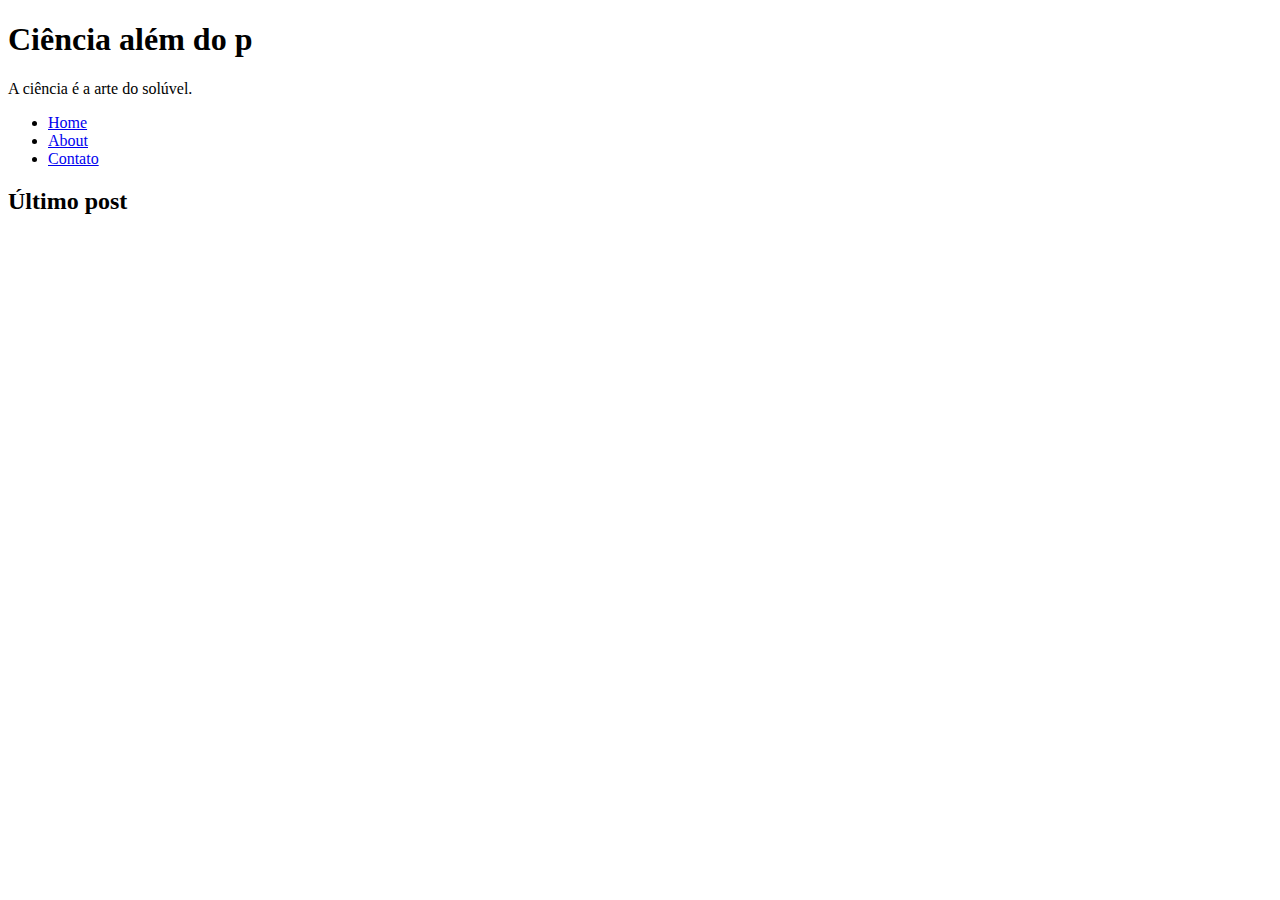
==== index.html @ 03f0498d "criando index.html" ====
<!DOCTYPE html>
<html>
    <head>
        <title>Ciência além do p</title>
    </head>
    <body>
        <h1>Ciência além do p</h1>
        <p>
            A ciência é a arte do solúvel.
        </p>
        <ul>
            <li><a href="home.html">Home</a></li>
            <li><a href="about.html">About</a></li>
            <li><a href="contato.html">Contato</a></li>
        </ul>
        <h2>Último post</h2>

    </body>
</html>
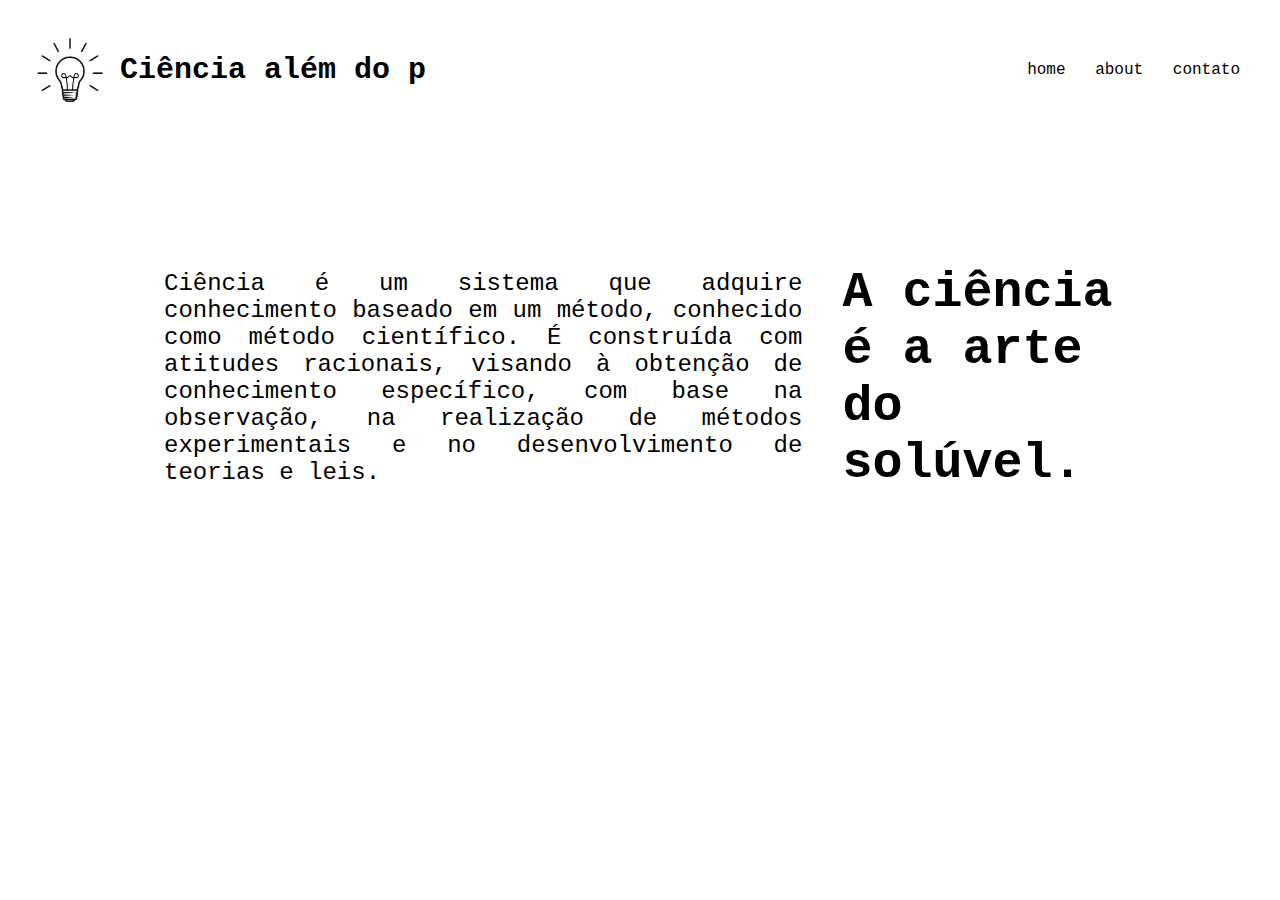
==== commit 0907ff73: "implementando css da página inicial" ====
--- a/index.html
+++ b/index.html
@@ -1,19 +1,33 @@
 <!DOCTYPE html>
-<html>
-    <head>
-        <title>Ciência além do p</title>
-    </head>
-    <body>
-        <h1>Ciência além do p</h1>
-        <p>
-            A ciência é a arte do solúvel.
-        </p>
-        <ul>
-            <li><a href="home.html">Home</a></li>
-            <li><a href="about.html">About</a></li>
-            <li><a href="contato.html">Contato</a></li>
+<html lang="pt-br">
+<head>
+    <meta charset="UTF-8">
+    <meta name="viewport" content="width=device-width, initial-scale=1.0">
+    <title>Ciência além do p</title>
+    <link rel="stylesheet" href="style.css">
+</head>
+
+<body>
+    <header >
+        <div class="img_titulo">
+            <img src="lp.png" alt="logo">
+            <h4> Ciência além do p </h4>
+        </div>
+        <ul class="lista-horizontal">
+            <li><a href="home.html">home</a></li>
+            <li><a href="about.html">about</a></li>
+            <li><a href="contato.html">contato</a></li>
         </ul>
-        <h2>Último post</h2>
+    </header> 
 
-    </body>
+    <main class="apresentacao">
+        <p class="apresentacao__texto">Ciência é um sistema que adquire conhecimento baseado em um método,
+             conhecido como método científico. É construída com atitudes racionais, visando à obtenção de 
+             conhecimento específico, com base na observação, na realização de métodos experimentais e no 
+             desenvolvimento de teorias e leis.</p>
+        <h1 class="apresentacao__titulo">A ciência é a arte do solúvel.</h1>
+    </main>
+
+    <footer></footer>
+</body>
 </html>--- a/style.css
+++ b/style.css
@@ -0,0 +1,72 @@
+* {
+    margin: 0;
+    padding: 0;
+}
+
+body {
+    height: 100vh;
+    box-sizing: border-box;
+    background-color: white;
+    padding: 20px;
+    font-family: Courier New;
+
+}
+
+header {
+    display: flex;          /* Define o contêiner como flex */
+    align-items:center ;     /* Alinha verticalmente */
+    justify-content: space-between;   
+}
+
+.img_titulo {
+    display: flex;          /* Define o contêiner como flex */
+    /*justify-content: center;  Alinha horizontalmente (opcional) */
+    align-items:center ;     /* Alinha verticalmente */
+    font-size: 30px;
+}
+
+img {
+    width: 100px;   
+}
+
+.lista-horizontal {
+    list-style-type: none; /* Remove os marcadores da lista */
+    padding: 0;            /* Remove o padding da lista */
+    justify-content: flex-end;
+    text-align: right;
+}
+  
+  .lista-horizontal li {
+    display: inline; /* Exibe os itens em linha, mas permitindo controle de largura e altura */
+    margin-right: 20px;     /* Espaçamento entre os itens */
+    font-size: 16px;
+  }
+  
+  .lista-horizontal a {
+    text-decoration: none;  /* Remove o sublinhado dos links */
+    color: black;
+  }
+
+.apresentacao {
+    display: flex;
+    align-items: center;
+    justify-content: space-between;
+    margin: 10%;
+    
+}
+
+.apresentacao__titulo {
+    font-size: 50px;
+    padding: 20px;
+    width: 30%;
+
+}
+
+.apresentacao__texto {
+    font-size: 24px;
+    padding: 20px;
+    width: 70%;
+    text-align: justify;
+
+}
+
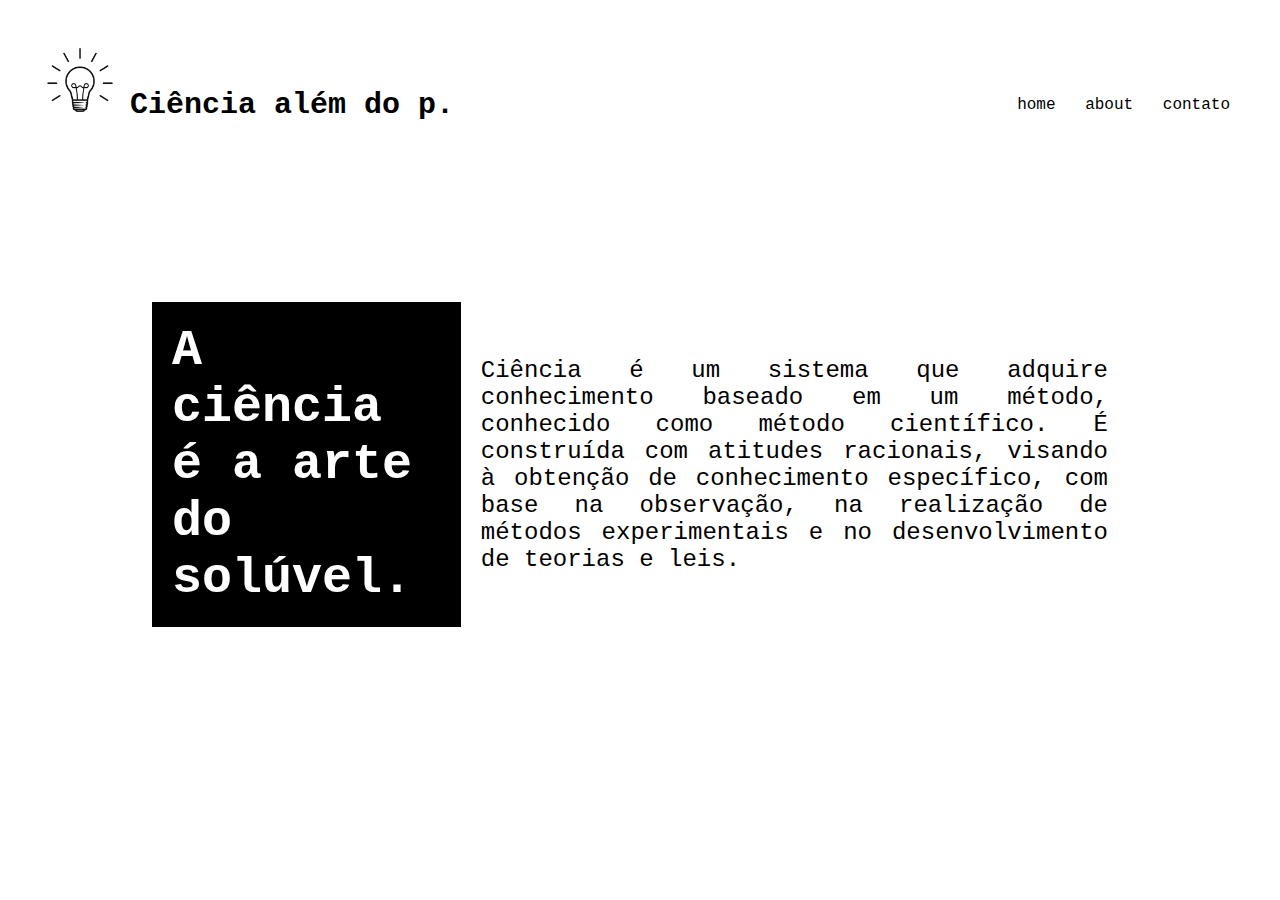
==== commit 42a89a61: "refatorando css da página inicial" ====
--- a/index.html
+++ b/index.html
@@ -8,11 +8,11 @@
 </head>
 
 <body>
-    <header >
-        <div class="img_titulo">
-            <img src="lp.png" alt="logo">
-            <h4> Ciência além do p </h4>
-        </div>
+    <header class="cabecalho">
+        <div class="cabecalho__logo__nome">
+            <img class="img_titulo" src="lp.png" alt="logo">
+            <h4> Ciência além do p. </h4>
+        </div> 
         <ul class="lista-horizontal">
             <li><a href="home.html">home</a></li>
             <li><a href="about.html">about</a></li>
@@ -21,11 +21,11 @@
     </header> 
 
     <main class="apresentacao">
+        <h1 class="apresentacao__titulo">A ciência é a arte do solúvel.</h1>
         <p class="apresentacao__texto">Ciência é um sistema que adquire conhecimento baseado em um método,
              conhecido como método científico. É construída com atitudes racionais, visando à obtenção de 
              conhecimento específico, com base na observação, na realização de métodos experimentais e no 
-             desenvolvimento de teorias e leis.</p>
-        <h1 class="apresentacao__titulo">A ciência é a arte do solúvel.</h1>
+             desenvolvimento de teorias e leis.</p>  
     </main>
 
     <footer></footer>
--- a/style.css
+++ b/style.css
@@ -7,26 +7,37 @@
     height: 100vh;
     box-sizing: border-box;
     background-color: white;
-    padding: 20px;
+    padding: 30px;
     font-family: Courier New;
 
 }
 
-header {
+.cabecalho {
     display: flex;          /* Define o contêiner como flex */
     align-items:center ;     /* Alinha verticalmente */
     justify-content: space-between;   
 }
 
+.cabecalho__logo__nome {
+    display: flex;
+    align-items: center ;
+
+}
+
 .img_titulo {
     display: flex;          /* Define o contêiner como flex */
     /*justify-content: center;  Alinha horizontalmente (opcional) */
-    align-items:center ;     /* Alinha verticalmente */
+     /*align-items:center ;     /* Alinha verticalmente */
     font-size: 30px;
 }
 
 img {
-    width: 100px;   
+    width: 100px;
+    padding-bottom: 50px;   
+}
+
+h4 {
+    font-size: 30px;
 }
 
 .lista-horizontal {
@@ -51,15 +62,15 @@
     display: flex;
     align-items: center;
     justify-content: space-between;
-    margin: 10%;
-    
+    margin: 10%;   
 }
 
 .apresentacao__titulo {
+    background-color: black;
+    color: white;
     font-size: 50px;
     padding: 20px;
     width: 30%;
-
 }
 
 .apresentacao__texto {
@@ -67,6 +78,5 @@
     padding: 20px;
     width: 70%;
     text-align: justify;
-
 }
 
